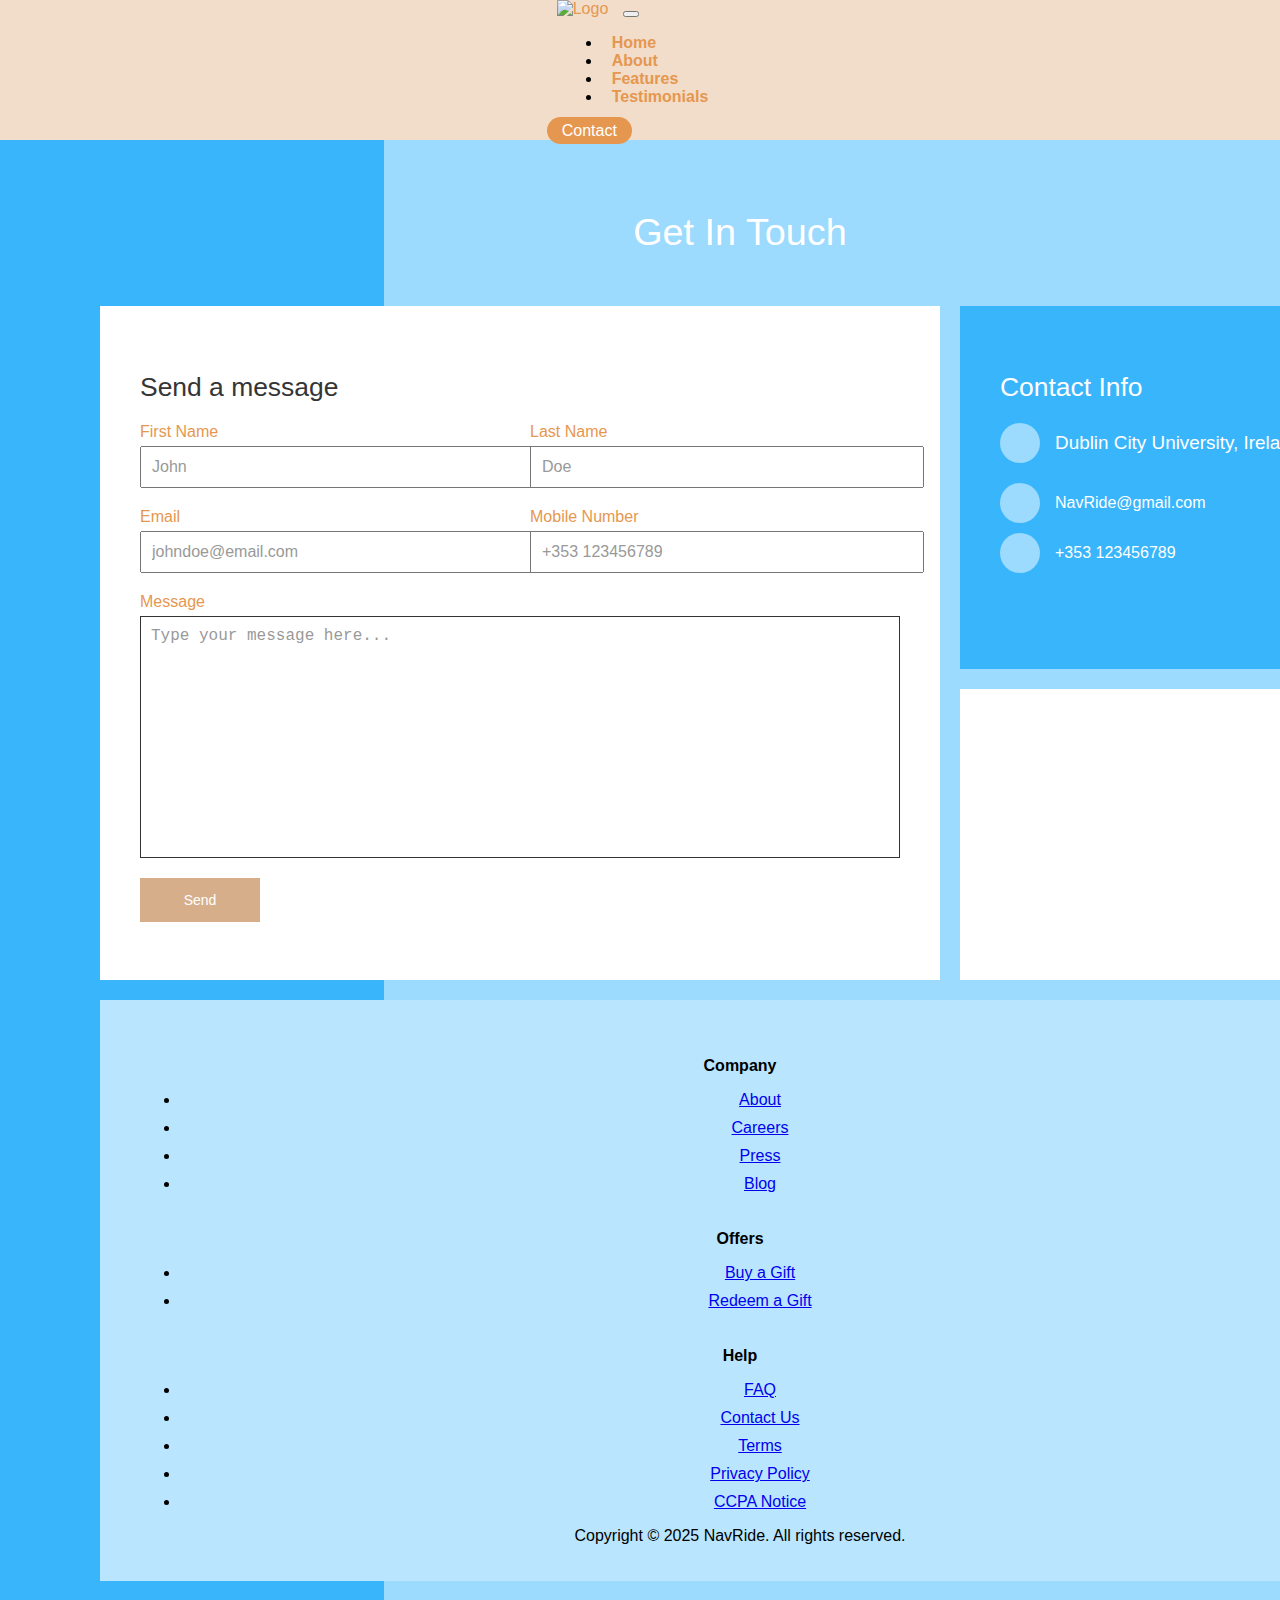
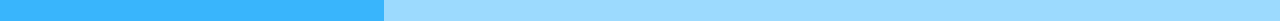
==== contact.html @ 43d47b8b "Add files via upload" ====
<!DOCTYPE html>
<html lang="en">
<head>
    <meta charset="UTF-8">
    <meta name="viewport" content="width=device-width, initial-scale=1.0">
    <title>Contact Us</title>
    <link rel="stylesheet" href="team.css">
    <link href="https://cdn.jsdelivr.net/npm/bootstrap@5.0.2/dist/css/bootstrap.min.css" rel="stylesheet" integrity="sha384-EVSTQN3/azprG1Anm3QDgpJLIm9Nao0Yz1ztcQTwFspd3yD65VohhpuuCOmLASjC" crossorigin="anonymous">
</head>
<body class="colored-background">
    <header>
        <nav class="navbar navbar-expand-lg navbar-light" style="background-color: #F1DDCA;">
          <div class="container-fluid">
            <!-- Navbar Brand -->
            <a class="navbar-brand" href="#">
              <img src="Navbar Logo.png" alt="Logo" class="img-fluid" style="height: 50px;">
            </a>
    
            <!-- Toggler Button -->
            <button class="navbar-toggler" type="button" data-bs-toggle="collapse" data-bs-target="#navbarNav" aria-controls="navbarNav" aria-expanded="false" aria-label="Toggle navigation">
              <span class="navbar-toggler-icon"></span>
            </button>
    
            <!-- Collapsible Navbar Content -->
            <div class="collapse navbar-collapse" id="navbarNav">
              <ul class="navbar-nav mx-auto mb-2 mb-lg-0">
                <li class="nav-item">
                  <a class="nav-link" href="#home">Home</a>
                </li>
                <li class="nav-item">
                  <a class="nav-link" href="#about">About</a>
                </li>
                <li class="nav-item">
                  <a class="nav-link" href="#features">Features</a>
                </li>
                <li class="nav-item">
                  <a class="nav-link" href="#testimonials">Testimonials</a>
                </li>
              </ul>
              <!-- Contact Button -->
              <a href="#contact" class="btn" 
                 style="background-color: #E6974F; color: white; border-radius: 20px; padding: 5px 15px; text-decoration: none;"
                 onmouseover="this.style.backgroundColor='darkorange';"
                 onmouseout="this.style.backgroundColor='#E6974F';">
                Contact
              </a>
            </div>
          </div>
        </nav>
      </header>
    <div class="contact-container">
      <div class="title">
        <h2> Get In Touch</h2>
      </div>
  <div class="box">
    <div class="contact form"> 
    <h3>Send a message</h3>
      <form>
                    
      <div class="formBox">
      <div class="row50">
      <div class="inputBox">
        <span>First Name</span>
        <input type="text" placeholder="John">
       </div>
        <div class="inputBox">
        <span>Last Name</span>
        <input type="text" placeholder="Doe">
    </div>
</div>
<div class="row50">
     <div class="inputBox">
       <span> Email </span>
        <input type="text" placeholder="johndoe@email.com">
      </div>
     <div class="inputBox">
        <span>Mobile Number</span>
        <input type="text" placeholder="+353 123456789">
     </div>
</div>
<!-- Message Box-->
<div class="row100">
    <div class="inputBox">
      <span> Message </span>
      <textarea placeholder="Type your message here..."></textarea>
    </div>
</div>
    <div class="row100">
    <div class="inputBox">
        <input type="submit" value="Send">
    </div>
    </div>
</div>
</form>
</div>
<!--Info Box-->
  <div class="contact info">
    <h3>Contact Info</h3>
    <div class="infoBox">
      <div>
      <span><ion-icon name="location-outline"></ion-icon></span>
      <p>Dublin City University, Ireland</p>
      </div>
<div>
  <span><ion-icon name="mail-outline"></ion-icon></span>
  <a href="mailto:NavRide@gmail.com">NavRide@gmail.com</a>
</div>
<div>
    <span><ion-icon name="call-outline"></ion-icon></span>
    <a href="tel:+353123456789">+353 123456789</a>
</div>
    <ul class="sci">
      <li><a href="#"><ion-icon name="logo-facebook"></ion-icon></a></li>
      <li><a href="#"><ion-icon name="logo-twitter"></ion-icon></a></li>
      <li><a href="#"><ion-icon name="logo-linkedin"></ion-icon></a></li>
      <li><a href="#"><ion-icon name="logo-instagram"></ion-icon></a></li>
   </ul>

</div>
</div>
     <div class="contact map">
     <iframe src="https://www.google.com/maps/embed?pb=!1m18!1m12!1m3!1d2204.9957209369636!2d-6.260879268665021!3d53.3845338605248!2m3!1f0!2f0!3f0!3m2!1i1024!2i768!4f13.1!3m3!1m2!1s0x48670e1b2f9d5d03%3A0x12bb45984107c2a8!2sDublin%20City%20University!5e0!3m2!1sen!2sie!4v1743633573377!5m2!1sen!2sie" style="border:0;" allowfullscreen="" loading="lazy" referrerpolicy="no-referrer-when-downgrade"></iframe>
    </div>
  </div>
    <footer class="py-5" style="background-color: #b9e5ff;">
        <div class="container">
          <div class="row">
            <!-- Company Section -->
            <div class="col-md-4">
              <h6 class="fw-bold">Company</h6>
              <ul class="list-unstyled">
                <li><a href="#" class="text-dark text-decoration-none">About</a></li>
                <li><a href="#" class="text-dark text-decoration-none">Careers</a></li>
                <li><a href="#" class="text-dark text-decoration-none">Press</a></li>
                <li><a href="#" class="text-dark text-decoration-none">Blog</a></li>
              </ul>
            </div>
    
          
            <div class="col-md-4">
              <h6 class="fw-bold">Offers</h6>
              <ul class="list-unstyled">
                <li><a href="#" class="text-dark text-decoration-none">Buy a Gift</a></li>
                <li><a href="#" class="text-dark text-decoration-none">Redeem a Gift</a></li>
              </ul>
            </div>
    
            <!-- Help Section -->
            <div class="col-md-4">
              <h6 class="fw-bold">Help</h6>
              <ul class="list-unstyled">
                <li><a href="#" class="text-dark text-decoration-none">FAQ</a></li>
                <li><a href="#" class="text-dark text-decoration-none">Contact Us</a></li>
                <li><a href="#" class="text-dark text-decoration-none">Terms</a></li>
                <li><a href="#" class="text-dark text-decoration-none">Privacy Policy</a></li>
                <li><a href="#" class="text-dark text-decoration-none">CCPA Notice</a></li>
              </ul>
            </div>
          </div>
    
          <!-- Social Media and Copyright -->
          <div class="row mt-4">
            <div class="col-md-6">
              <p class="text-dark mb-0">Copyright © 2025 NavRide. All rights reserved.</p>
            </div>
            <div class="col-md-6 text-md-end">
              <a href="#" class="text-dark text-decoration-none me-3"><i class="bi bi-facebook"></i></a>
              <a href="#" class="text-dark text-decoration-none me-3"><i class="bi bi-instagram"></i></a>
              <a href="#" class="text-dark text-decoration-none"><i class="bi bi-twitter"></i></a>
            </div>
          </div>
        </div>
      </footer>
      <script type="module" src="https://cdn.jsdelivr.net/npm/ionicons@7.1.0/dist/ionicons/ionicons.esm.js"></script>
      <script nomodule src="https://cdn.jsdelivr.net/npm/ionicons@7.1.0/dist/ionicons/ionicons.js"></script>
      <script src="https://cdn.jsdelivr.net/npm/bootstrap@5.0.2/dist/js/bootstrap.bundle.min.js" integrity="sha384-MrcW6ZMFYlzcLA8Nl+NtUVF0sA7MsXsP1UyJoMp4YLEuNSfAP+JcXn/tWtIaxVXM" crossorigin="anonymous"></script>
</body>
</html>
---- team.css ----
/* General styles for the container and boxes */
.navbar {
    display: flex;
    justify-content: center;
    list-style: none;
    padding: 0;
    margin: 0;
  }
    
  .navbar li {
    margin: 0 15px;
  }
    
  .navbar a {
    color: #E6974F; /* Default text color */
    text-decoration: none; /* Remove underline */
    padding: 5px 10px; /* Add some padding for better hover effect */
    border-radius: 5px; /* Optional: Rounded corners for hover effect */
    transition: color 0.3s ease; /* Smooth transition for hover effect */
  }
  
  .navbar a:hover {
    background-color: lightblue; /* Background turns blue on hover */
    color: white; /* Text turns white on hover */
  }
    
  .navbar-custom {
    background-color: #F1DDCA;
    width: 100%;
  }
  
  /* Navbar Text Color */
  .navbar-light .nav-link {
    color: #E6974F !important; /* Replace with your desired text color */
    font-weight: bold; /* Optional: Make the text bold */
  }
  
  .navbar-light .nav-link:hover {
    color: #E6974F !important; /* Replace with your desired hover color */
  }
  
  /* Contact Button Styling */
  .navbar-light .btn {
    background-color: #E6974F; /* Button background color */
    color: white; /* Button text color */
  }
  
  .navbar-light .btn:hover {
    background-color: darkorange; /* Button hover background color */
    color: white; 
  }


.container{
    font-family: Arial, sans-serif;
    margin: 0;
    padding: 0;
    text-align: center;
}

.container {
    max-width: 1200px;
    margin: auto;
    padding: 20px;
}

h1 {
    margin-bottom: 20px;
}

.team-members {
    display: flex;
    flex-wrap: wrap;
    justify-content: center;
    gap: 20px;
}

.team-members p {
    background: #f4f4f4;
    padding: 15px;
    border-radius: 10px;
    width: 30%; /* Adjust width as needed */
    min-width: 250px;
    text-align: center;
    box-shadow: 2px 2px 10px rgba(0, 0, 0, 0.1);
}

@media (max-width: 800px) {
    .team-members p {
        width: 45%; /* Two per row on smaller screens */
    }
}

@media (max-width: 500px) {
   
.team-members {
   flex-direction: column;
   align-items: center;
}
.team-members p {
     width: 90%; /* Full width on mobile */
}
} /* Closing brace for @media (max-width: 500px) */
    
/* Styles for the contact section */
/*background*/
.colored-background{
    margin: 0;
    padding: 0;
    width: 100vw; /* Full width */
    height: 100vh; /* Full height */
    box-sizing: border-box;
    font-family: 'Poppins', sans-serif;
    background: linear-gradient(90deg, #39B5FC 0%, #39B5FC 30%, #9CDAFE 30%, #9CDAFE 100%);
}
.contact-container{
    position: relative;
    width: 100%;
    padding: 40px 100px;
}
.contact-container .title{
    display: flex;
    justify-content: center;
    align-items: center;
    font-family: 2cm;
}
.contact-container .title h2{
   color: #fff;
   font-weight: 500;
font-size: 1cm;

}

    
/*boxes*/
.form{
    grid-area: form;
}
.info {
    grid-area: info;
}

.box {
    position: relative;
    display: grid;
    grid-template-columns: 2fr 1fr; /* Form takes 2/3 width, others take 1/3 */
    grid-template-rows: 5fr 4fr; /* Allows height to adjust naturally */
    grid-template-areas: 
        "form info"
        "form map"; /* Correctly places the map below info */
    grid-gap: 20px;
    width: 80%; /* Reduce the width to make the boxes smaller */
    margin: 20px auto; /* Center the box horizontally */
}
.map{
    grid-area: map;
}

.contact{
    padding: 40px;
    background: #fff;  
}
.box{
    position: relative;
    display: grid;
    grid-template-columns: 2fr 1fr; /* Form takes 2/3 width, others take 1/3 */
    grid-template-rows: 5fr 4fr; /* Allows height to adjust naturally */
    grid-template-areas: 
        "form info"
        "form map"; /* Correctly places the map below info */
    grid-gap: 20px;
    width: 100%;
    margin-top: 20px;
}

.contact h3 {
    color: #353535;
    font-weight: 500;
    font-size: 0.7cm;
    margin-bottom: 10px; 
}
 
/*form*/

.formBox{
    position: relative;
    width: 100%;
}
.formBox .row50{
    display: flex;
    gap: 20px;
}

.inputBox {
    display: flex;
    flex-direction: column;
    margin-bottom: 10px;
    width: 50%;
}

.formBox .row100 .inputBox{
    width: 100%;
}

.inputBox span{
    color: #E6974F; 
    margin-top: 10px;
    margin-bottom: 5px;
    font-weight: 500;
}

.inputBox input{
    font-size: 16px; /* More reasonable size */
    width: 100%;
    padding: 10px;
}

.inputBox textarea{ 
    padding: 10px;
    font-size: 16px;
    outline: none;
    border: 1px solid #333;
    resize: none;
    min-height: 220px;
    margin-bottom: 10px;
}

.inputBox input[type="submit"]{
    background:#D6AE8A;
    color: #fff;
    font-size: 14px;
    border: none; 
    max-width: 120px;
    font-weight: 500;
    cursor: pointer;
    padding: 14px 15px;
}
.inputBox input[type="submit"]:hover{
    background: #E6974F;
    transition: 0.5s;
}

.inputBox ::placeholder{
    color:#999;
}

.info{
    background: #39B5FC;
}
.info h3{
    color: #fff;
}
.info .infoBox div{
    display: flex;
    align-items: center;
    margin-bottom: 10px;
}
.info .infoBox div span{
   min-width: 40px;
   height: 40px;
   color: #fff;
   background: #9CDAFE;
    display: flex;
    justify-content: center;
    align-items: center;
    font-size: 0.7cm;
    border-radius: 50%;
    margin-right: 15px;
}
.info .infoBox div p{
    color: #fff;
    font-size: 0.5cm;
}
.info .infoBox div a{
    color: #fff;
    text-decoration: none;
}
.sci
{
    margin-top: 40px;
    display: flex;
}
.sci li{
    list-style: none;
    margin-right: 15px;
}
.sci li a{
    color: #fff;
    font-size: 1cm;
    color: #ccc;
}

.sci li a:hover{
    color: #fff;
}

.map{
  padding: 0;
}

.map iframe{
    width: 100%;
    height: 100%;
}

footer h6 {
    font-size: 16px;
    margin-bottom: 15px;
  }
  
  footer ul li {
    margin-bottom: 10px;
  }
 
  footer ul li a:hover {
    text-decoration: underline;
  }
  
  footer .bi {
    font-size: 20px;
  }
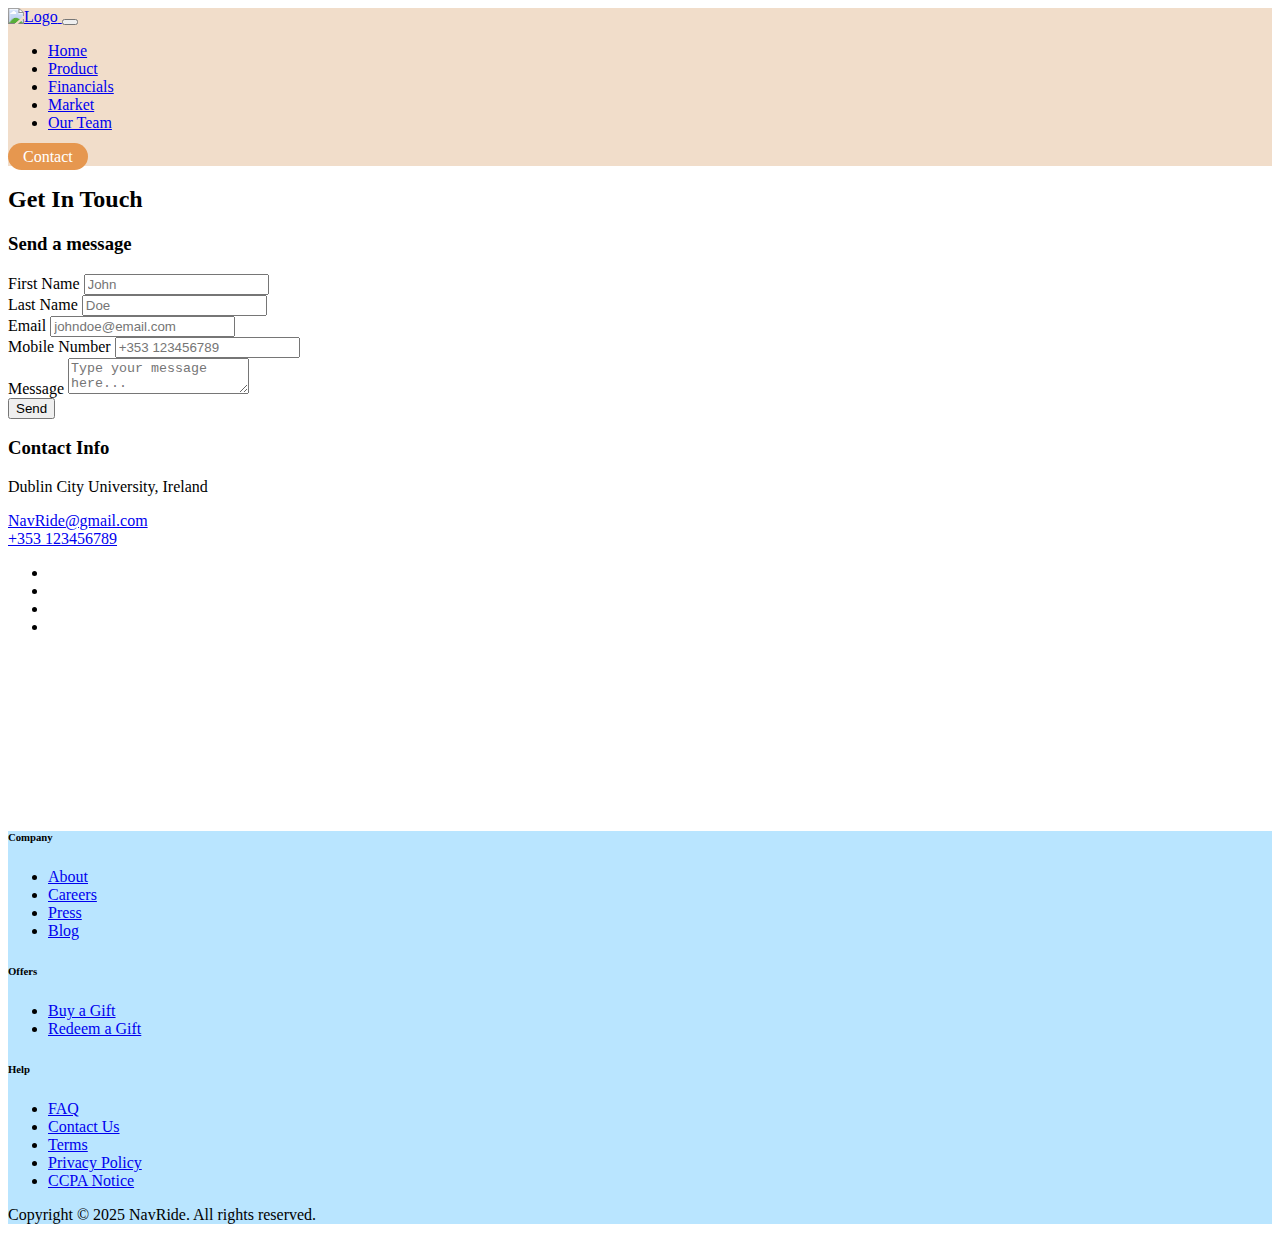
==== commit c9f59f64: "contact navbar" ====
--- a/contact.html
+++ b/contact.html
@@ -25,16 +25,19 @@
             <div class="collapse navbar-collapse" id="navbarNav">
               <ul class="navbar-nav mx-auto mb-2 mb-lg-0">
                 <li class="nav-item">
-                  <a class="nav-link" href="#home">Home</a>
+                  <a class="nav-link" href="website.html">Home</a>
                 </li>
                 <li class="nav-item">
-                  <a class="nav-link" href="#about">About</a>
+                  <a class="nav-link" href="about.html">Product</a>
                 </li>
                 <li class="nav-item">
-                  <a class="nav-link" href="#features">Features</a>
+                  <a class="nav-link" href="FinancialPage.html">Financials</a>
                 </li>
                 <li class="nav-item">
-                  <a class="nav-link" href="#testimonials">Testimonials</a>
+                  <a class="nav-link" href="market.html">Market</a>
+                </li>
+                <li class="nav-item">
+                  <a class="nav-link" href="team.html">Our Team</a>
                 </li>
               </ul>
               <!-- Contact Button -->
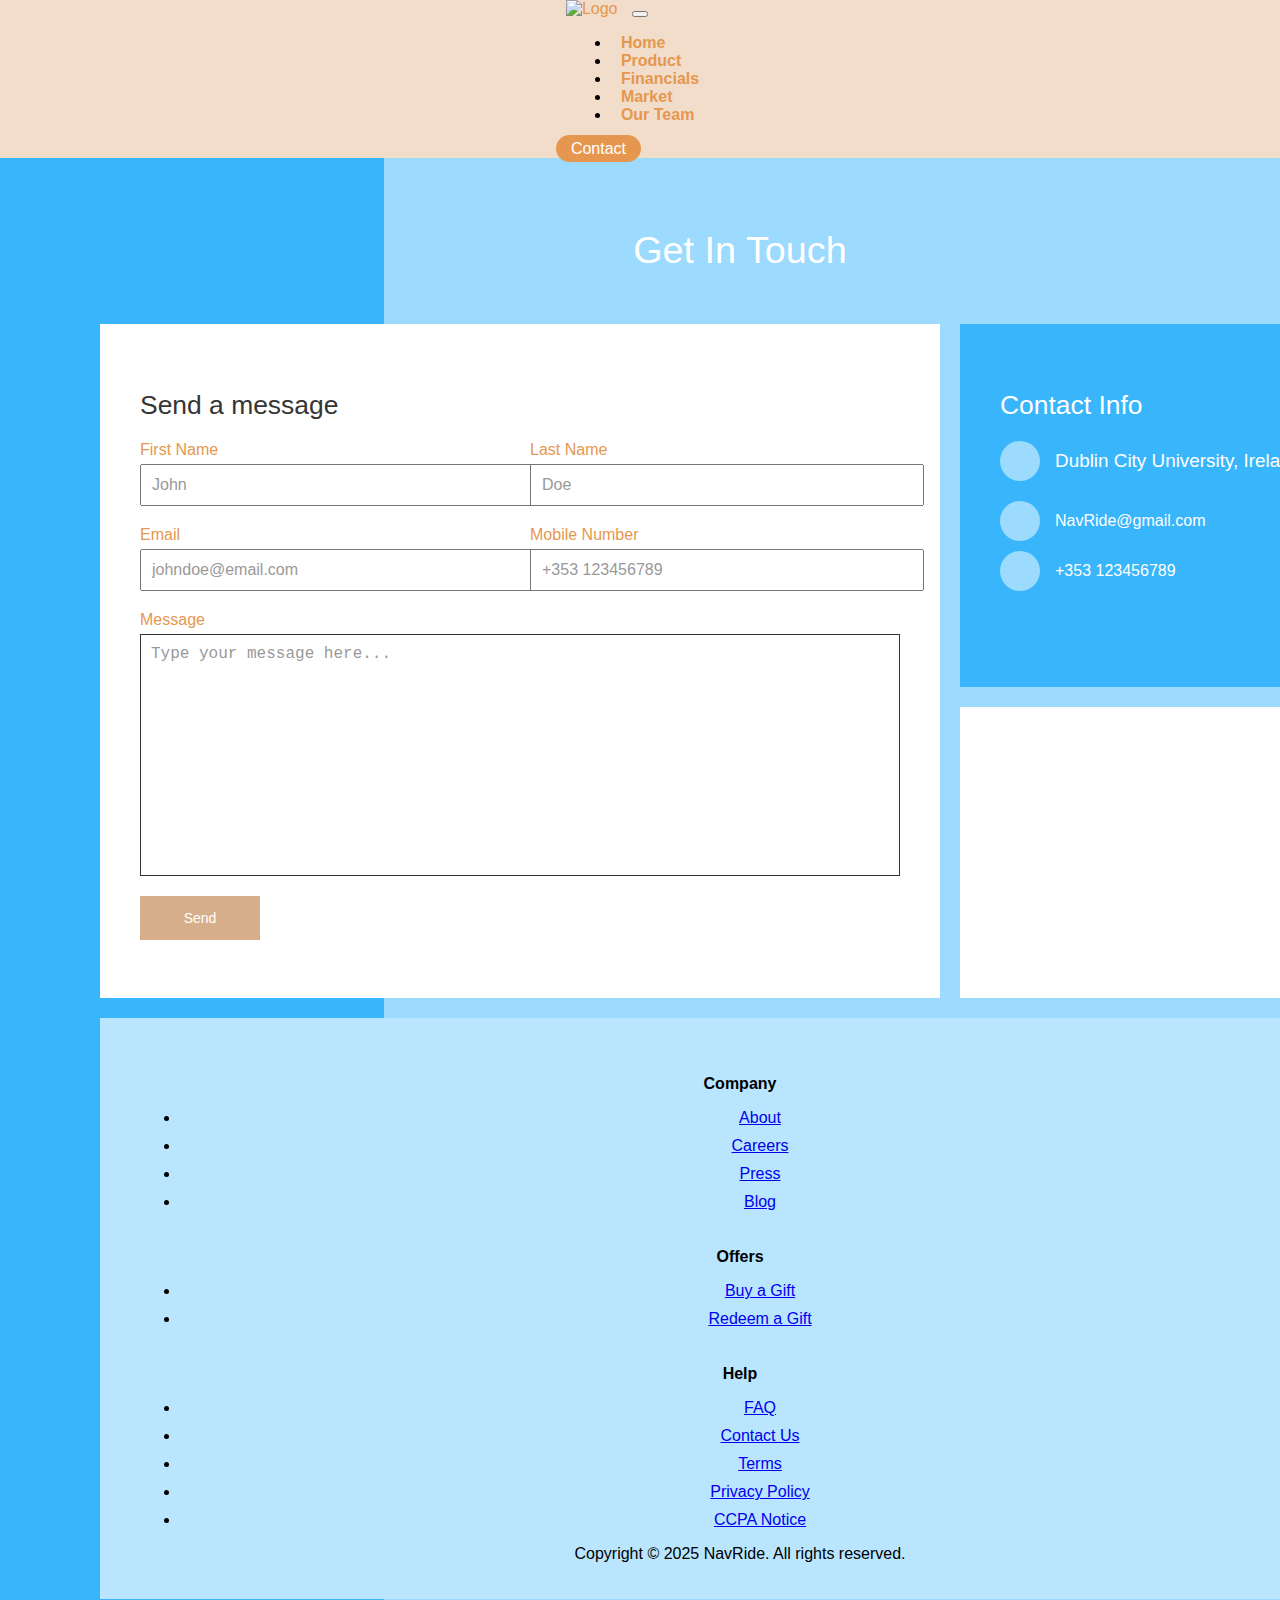
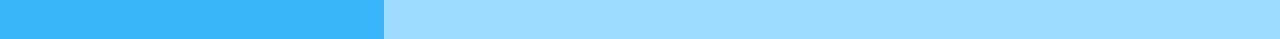
==== commit b92141b5: "Working css" ====
--- a/contact.html
+++ b/contact.html
@@ -4,7 +4,7 @@
     <meta charset="UTF-8">
     <meta name="viewport" content="width=device-width, initial-scale=1.0">
     <title>Contact Us</title>
-    <link rel="stylesheet" href="team.css">
+    <link rel="stylesheet" href="css/team.css">
     <link href="https://cdn.jsdelivr.net/npm/bootstrap@5.0.2/dist/css/bootstrap.min.css" rel="stylesheet" integrity="sha384-EVSTQN3/azprG1Anm3QDgpJLIm9Nao0Yz1ztcQTwFspd3yD65VohhpuuCOmLASjC" crossorigin="anonymous">
 </head>
 <body class="colored-background">
--- a/css/team.css
+++ b/css/team.css
@@ -0,0 +1,323 @@
+/* General styles for the container and boxes */
+.navbar {
+    display: flex;
+    justify-content: center;
+    list-style: none;
+    padding: 0;
+    margin: 0;
+  }
+    
+  .navbar li {
+    margin: 0 15px;
+  }
+    
+  .navbar a {
+    color: #E6974F; /* Default text color */
+    text-decoration: none; /* Remove underline */
+    padding: 5px 10px; /* Add some padding for better hover effect */
+    border-radius: 5px; /* Optional: Rounded corners for hover effect */
+    transition: color 0.3s ease; /* Smooth transition for hover effect */
+  }
+  
+  .navbar a:hover {
+    background-color: lightblue; /* Background turns blue on hover */
+    color: white; /* Text turns white on hover */
+  }
+    
+  .navbar-custom {
+    background-color: #F1DDCA;
+    width: 100%;
+  }
+  
+  /* Navbar Text Color */
+  .navbar-light .nav-link {
+    color: #E6974F !important; /* Replace with your desired text color */
+    font-weight: bold; /* Optional: Make the text bold */
+  }
+  
+  .navbar-light .nav-link:hover {
+    color: #E6974F !important; /* Replace with your desired hover color */
+  }
+  
+  /* Contact Button Styling */
+  .navbar-light .btn {
+    background-color: #E6974F; /* Button background color */
+    color: white; /* Button text color */
+  }
+  
+  .navbar-light .btn:hover {
+    background-color: darkorange; /* Button hover background color */
+    color: white; 
+  }
+
+
+.container{
+    font-family: Arial, sans-serif;
+    margin: 0;
+    padding: 0;
+    text-align: center;
+}
+
+.container {
+    max-width: 1200px;
+    margin: auto;
+    padding: 20px;
+}
+
+h1 {
+    margin-bottom: 20px;
+}
+
+.team-members {
+    display: flex;
+    flex-wrap: wrap;
+    justify-content: center;
+    gap: 20px;
+}
+
+.team-members p {
+    background: #f4f4f4;
+    padding: 15px;
+    border-radius: 10px;
+    width: 30%; /* Adjust width as needed */
+    min-width: 250px;
+    text-align: center;
+    box-shadow: 2px 2px 10px rgba(0, 0, 0, 0.1);
+}
+
+@media (max-width: 800px) {
+    .team-members p {
+        width: 45%; /* Two per row on smaller screens */
+    }
+}
+
+@media (max-width: 500px) {
+   
+.team-members {
+   flex-direction: column;
+   align-items: center;
+}
+.team-members p {
+     width: 90%; /* Full width on mobile */
+}
+} /* Closing brace for @media (max-width: 500px) */
+    
+/* Styles for the contact section */
+/*background*/
+.colored-background{
+    margin: 0;
+    padding: 0;
+    width: 100vw; /* Full width */
+    height: 100vh; /* Full height */
+    box-sizing: border-box;
+    font-family: 'Poppins', sans-serif;
+    background: linear-gradient(90deg, #39B5FC 0%, #39B5FC 30%, #9CDAFE 30%, #9CDAFE 100%);
+}
+.contact-container{
+    position: relative;
+    width: 100%;
+    padding: 40px 100px;
+}
+.contact-container .title{
+    display: flex;
+    justify-content: center;
+    align-items: center;
+    font-family: 2cm;
+}
+.contact-container .title h2{
+   color: #fff;
+   font-weight: 500;
+font-size: 1cm;
+
+}
+
+    
+/*boxes*/
+.form{
+    grid-area: form;
+}
+.info {
+    grid-area: info;
+}
+
+.box {
+    position: relative;
+    display: grid;
+    grid-template-columns: 2fr 1fr; /* Form takes 2/3 width, others take 1/3 */
+    grid-template-rows: 5fr 4fr; /* Allows height to adjust naturally */
+    grid-template-areas: 
+        "form info"
+        "form map"; /* Correctly places the map below info */
+    grid-gap: 20px;
+    width: 80%; /* Reduce the width to make the boxes smaller */
+    margin: 20px auto; /* Center the box horizontally */
+}
+.map{
+    grid-area: map;
+}
+
+.contact{
+    padding: 40px;
+    background: #fff;  
+}
+.box{
+    position: relative;
+    display: grid;
+    grid-template-columns: 2fr 1fr; /* Form takes 2/3 width, others take 1/3 */
+    grid-template-rows: 5fr 4fr; /* Allows height to adjust naturally */
+    grid-template-areas: 
+        "form info"
+        "form map"; /* Correctly places the map below info */
+    grid-gap: 20px;
+    width: 100%;
+    margin-top: 20px;
+}
+
+.contact h3 {
+    color: #353535;
+    font-weight: 500;
+    font-size: 0.7cm;
+    margin-bottom: 10px; 
+}
+ 
+/*form*/
+
+.formBox{
+    position: relative;
+    width: 100%;
+}
+.formBox .row50{
+    display: flex;
+    gap: 20px;
+}
+
+.inputBox {
+    display: flex;
+    flex-direction: column;
+    margin-bottom: 10px;
+    width: 50%;
+}
+
+.formBox .row100 .inputBox{
+    width: 100%;
+}
+
+.inputBox span{
+    color: #E6974F; 
+    margin-top: 10px;
+    margin-bottom: 5px;
+    font-weight: 500;
+}
+
+.inputBox input{
+    font-size: 16px; /* More reasonable size */
+    width: 100%;
+    padding: 10px;
+}
+
+.inputBox textarea{ 
+    padding: 10px;
+    font-size: 16px;
+    outline: none;
+    border: 1px solid #333;
+    resize: none;
+    min-height: 220px;
+    margin-bottom: 10px;
+}
+
+.inputBox input[type="submit"]{
+    background:#D6AE8A;
+    color: #fff;
+    font-size: 14px;
+    border: none; 
+    max-width: 120px;
+    font-weight: 500;
+    cursor: pointer;
+    padding: 14px 15px;
+}
+.inputBox input[type="submit"]:hover{
+    background: #E6974F;
+    transition: 0.5s;
+}
+
+.inputBox ::placeholder{
+    color:#999;
+}
+
+.info{
+    background: #39B5FC;
+}
+.info h3{
+    color: #fff;
+}
+.info .infoBox div{
+    display: flex;
+    align-items: center;
+    margin-bottom: 10px;
+}
+.info .infoBox div span{
+   min-width: 40px;
+   height: 40px;
+   color: #fff;
+   background: #9CDAFE;
+    display: flex;
+    justify-content: center;
+    align-items: center;
+    font-size: 0.7cm;
+    border-radius: 50%;
+    margin-right: 15px;
+}
+.info .infoBox div p{
+    color: #fff;
+    font-size: 0.5cm;
+}
+.info .infoBox div a{
+    color: #fff;
+    text-decoration: none;
+}
+.sci
+{
+    margin-top: 40px;
+    display: flex;
+}
+.sci li{
+    list-style: none;
+    margin-right: 15px;
+}
+.sci li a{
+    color: #fff;
+    font-size: 1cm;
+    color: #ccc;
+}
+
+.sci li a:hover{
+    color: #fff;
+}
+
+.map{
+  padding: 0;
+}
+
+.map iframe{
+    width: 100%;
+    height: 100%;
+}
+
+footer h6 {
+    font-size: 16px;
+    margin-bottom: 15px;
+  }
+  
+  footer ul li {
+    margin-bottom: 10px;
+  }
+ 
+  footer ul li a:hover {
+    text-decoration: underline;
+  }
+  
+  footer .bi {
+    font-size: 20px;
+  }
+
+    
